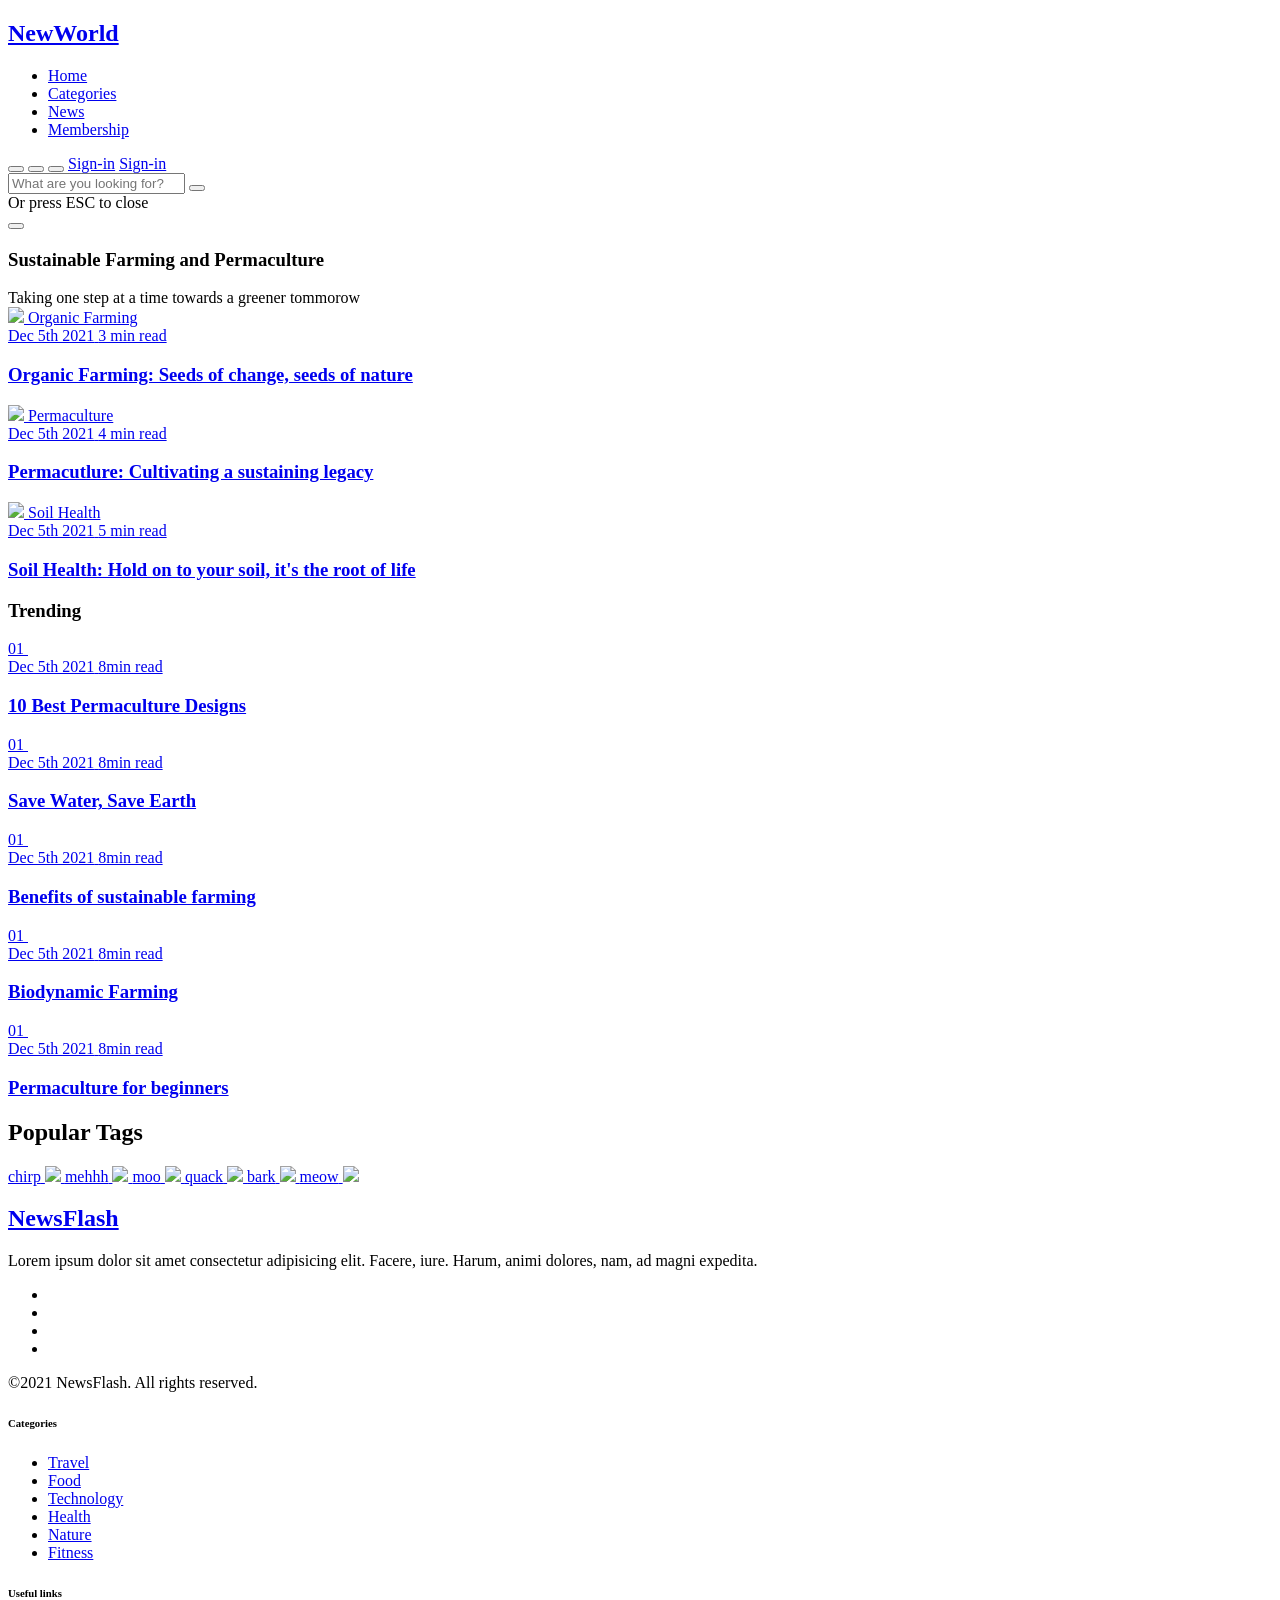
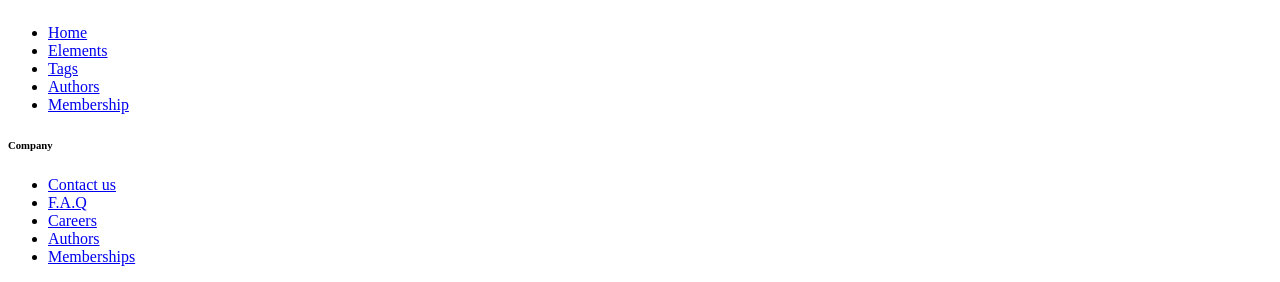
==== index.html @ ade918a9 "adeed index.html" ====
<!DOCTYPE html>
<html lang="en">
<head>
    <meta charset="UTF-8">
    <meta http-equiv="X-UA-Comapatible" content="IE-edge">
    <meta name="viewport" content="width=device-width, initial-scale=1.0">
    <title>Comleted - NewWorld | Home</title>
    <link rel="icon" type="image/png" sizes="32x32" href="./assets/images/favicon.png">
    <link rel="stylesheet" href="https://cdn.jsdelivr.net/npm/remixicon@2.5.0/fonts/remixicon.css">
    <!--<link rel="stylesheet" href="./assets/css/swiper-bundle.min.css">
        <link rel="stylesheet" href="./assets/css/main.css">-->
    <link rel="stylesheet" href="main.css">
    <link rel="stylesheet" href="swiper-bundle.min.css">
</head>
<body>
    <header class="header" id="header">
        <nav class="navbar container">
            <a href=".index.html">
                <h2 class="logo">NewWorld</h2>
            </a>

            <div class="menu" id="menu">
                <ul class="list">
                    <li class="list-item">
                        <a href="/index.html" class="list-link currrent">Home</a>
                    </li>
                    <li class="list-item">
                        <a href="#" class="list-link">Categories</a>
                    </li>
                    <li class="list-item">
                        <a href="#" class="list-link">News</a>
                    </li>
                    <li class="list-item">
                        <a href="#" class="list-link">Membership</a>
                    </li>
                </ul>
            </div>

            <div class="list list-right">
                <button class="btn place-items-center" id="theme-toggle-btn">
                    <i class="ri-sun-line sun-icon"></i>
                    <i class="ri-moon-line moon-icon"></i>
                </button>

                <button class="btn place-items-center" id="search-icon">
                    <i class="ri-search-line"></i>
                </button>

                <button class="btn place-items-center screen-lg-hiddden menu-toggle-icon" id="menu-toggle-icon">
                    <i class="ri-menu-3-line open-menu-icon"></i>
                    <i class="ri-close-line close-menu-icon"></i>
                </button>

                <a href="#" class="list-link screen-sm-hidden">Sign-in</a>
                <a href="#" class="list-link screen-sm-hidden btn sign-up-btn fancy-border">
                    <span>Sign-in</span>
                </a>

            </div>
        </nav>

    </header>
    <div class="search-form-container" id="search-form-container">
        <div class="form-container-inner">
            <form action="" class="form">
                <input type="text" class="form-input" placeholder="What are you looking for?">
                <button class="btn form-btn" type="submit">
                    <i class="ri-search-line"></i>
                </button>
            </form>
            <span class="form-note">Or press ESC to close</span>
        </div>
        <button class="btn form-close-btn place-items-center" id="form-close-btn">
            <i class="ri-close-line"></i>
        </button>
    </div>
<!--featured articles-->
    <section class="featured-articles section-header-offset">

        <div class="featured-articles-container container d-grid">

            <div class="featured-content d-grid">
               
                <div class="headline-banner">
                    <h3 class="headline fancy-border">
                        <span class="place-items-center">Sustainable Farming and Permaculture</span>
                    </h3>
                    <span class="headline-description">Taking one step at a time towards a greener tommorow</span>
                </div>
            
        
                <a href="/post.html" class="article featured-article featured-article-1">
                    <img class="article-image" src="https://www.newsservice.org/getimage.php?p=dGh1bWJ3aWR0aD01MjUmc2dpZD04NzE1MyZzaWQ9MQ==">
                    <span class="aricle-category">Organic Farming</span>
        
                    <div class="article-data-container">
            
                        <div class="article-data">
                             <span>Dec 5th 2021</span>
                            <span class="article-data-spacer"></span>
                            <span>3 min read</span>
                        </div>

                        <h3 class="title article-title">Organic Farming: Seeds of change, seeds of nature</h3>
                   
                    </div>
                 </a>

                <a href="/post2.html" class="article featured-article featured-article-1">
                    <img class="article-image" src="https://i.pinimg.com/564x/12/94/20/1294203b59ebc61946e3ca38ed6cf756.jpg">
                    <span class="aricle-category">Permaculture</span>
        
                    <div class="article-data-container">
            
                        <div class="article-data">
                            <span>Dec 5th 2021</span>
                            <span class="article-data-spacer"></span>
                            <span>4 min read</span>
                        </div>
                        
                        <h3 class="title article-title">Permacutlure: Cultivating a sustaining legacy</h3>
                    
                    </div>
                </a>

        <a href="/post3.html" class="article featured-article featured-article-1">
            <img class="article-image" src="https://i.pinimg.com/564x/bb/bb/dc/bbbbdcc3673e13a12be1ed13583e92b3.jpg">
            <span class="aricle-category">Soil Health</span>
        
            <div class="article-data-container">
            
                <div class="article-data">
                    <span>Dec 5th 2021</span>
                    <span class="article-data-spacer"></span>
                    <span>5 min read</span>
                </div>

                <h3 class="title article-title">Soil Health: Hold on to your soil, it's the root of life</h3>
           
            </div>
        </a>
    
    </div>
    <div class="sidebar d-grid">
        
        <h3 class="title featured-content-title">Trending </h3>
        
        <a href="https://www.bedgardening.com/10-best-permaculture-garden-designs/" class="trending-news-box">
            <div class="trending-news-image-box">
                <span class="trending-number place-items-center">01</span>
                <img scr="https://i.pinimg.com/564x/f9/72/e4/f972e458411a91f9112092af222dc34a.jpg" class="article-image">
            </div>
            <div class="trending-news-data">
                <div class="article-data">
                    <span>Dec 5th 2021</span>
                    <span class="article-data-spacer"></span>
                    <span>8min read</span>
                </div>

                <h3 class="title article-title">10 Best Permaculture Designs</h3>
            </div>
        </a>

        <a href="https://www.volusia.org/services/growth-and-resource-management/environmental-management/natural-resources/water-conservation/25-ways-to-save-water.stml" class="trending-news-box">
            <div class="trending-news-image-box">
                <span class="trending-number place-items-center">01</span>
                <img scr="https://i.pinimg.com/564x/d9/cf/b3/d9cfb329b9b48737bf12c2f20c3cd3eb.jpg" class="article-image">
            </div>
            <div class="trending-news-data">
                <div class="article-data">
                    <span>Dec 5th 2021</span>
                    <span class="article-data-spacer"></span>
                    <span>8min read</span>
                </div>

                <h3 class="title article-title">Save Water, Save Earth</h3>
            </div>
        </a>

        <a href="https://www.thehappychickencoop.com/benefits-of-sustainable-agriculture/" class="trending-news-box">
            <div class="trending-news-image-box">
                <span class="trending-number place-items-center">01</span>
                <img scr="https://www.thehappychickencoop.com/wp-content/uploads/2022/06/Benefits-of-sustainable-agriculture.jpg" class="article-image">
            </div>
            <div class="trending-news-data">
                <div class="article-data">
                    <span>Dec 5th 2021</span>
                    <span class="article-data-spacer"></span>
                    <span>8min read</span>
                </div>

                <h3 class="title article-title">Benefits of sustainable farming</h3>
            </div>
        </a>

        <a href="https://www.trvst.world/environment/what-is-biodynamic-farming-and-why-is-it-important/" class="trending-news-box">
            <div class="trending-news-image-box">
                <span class="trending-number place-items-center">01</span>
                <img scr="https://i.pinimg.com/564x/d0/ca/af/d0caaf5db2765c8995707826312ef12d.jpg" class="article-image">
            </div>
            <div class="trending-news-data">
                <div class="article-data">
                    <span>Dec 5th 2021</span>
                    <span class="article-data-spacer"></span>
                    <span>8min read</span>
                </div>

                <h3 class="title article-title">Biodynamic Farming</h3>
            </div>
        </a>

        <a href="https://www.growforagecookferment.com/permaculture-101-the-basics/" class="trending-news-box">
            <div class="trending-news-image-box">
                <span class="trending-number place-items-center">01</span>
                <img scr="https://www.growforagecookferment.com/wp-content/uploads/2015/02/0013-1024x637.jpg" class="article-image">
            </div>
            <div class="trending-news-data">
                <div class="article-data">
                    <span>Dec 5th 2021</span>
                    <span class="article-data-spacer"></span>
                    <span>8min read</span>
                </div>

                <h3 class="title article-title">Permaculture for beginners</h3>
            </div>
        </a>
    </div>
    </div>
    </section>
    <!--quick read
    <section class="quick-read section">
        
        <div class="container">
            
            <h2 class="title section-title" data-name="Quick read">Quick Read</h2>

            <div class="swiper">
                
                <div class="swiper-wrapper">
                    <!--slides1
                    <a href="#" class="article swiper-slide">
                        <img src="https://i.pinimg.com/564x/c4/1a/b5/c41ab5dc63c0c7cd75a2dbd6ac32125f.jpg" class="article-image">

                        <div class="article-data-container">
                            <div class="article-data">
                                <span>Dec 5th 2021</span>
                                <span class="article-data-spacer"></span>
                                <span>8min read</span>
                            </div>
                            
                            <h3 class="title article-title">Health benefits</h3>
                        </div>
                    </a>
                    <!--slides2
                    <a href="#" class="article swiper-slide">
                        <img src="https://i.pinimg.com/564x/86/a6/a3/86a6a34320b4f268faa8fc07479cd4e5.jpg" class="article-image">

                        <div class="article-data-container">
                            <div class="article-data">
                                <span>Dec 5th 2021</span>
                                <span class="article-data-spacer"></span>
                                <span>8min read</span>
                            </div>
                            
                            <h3 class="title article-title">Health benefits</h3>
                        </div>
                    
                    </a>

                    <!--slides3
                    <a href="#" class="article swiper-slide">
                        <img src="https://i.pinimg.com/564x/ac/22/0a/ac220a168907538fc6ffc6ab741c9e83.jpg" class="article-image">

                        <div class="article-data-container">
                            <div class="article-data">
                                <span>Dec 5th 2021</span>
                                <span class="article-data-spacer"></span>
                                <span>8min read</span>
                            </div>
                            
                            <h3 class="title article-title">Health benefits</h3>
                        </div>
                    
                    </a>
                    <!--slides4
                    <a href="#" class="article swiper-slide">
                        <img src="https://i.pinimg.com/564x/07/63/01/076301ed5cebe8bf5d9e120c8d7db83d.jpg" class="article-image">

                        <div class="article-data-container">
                            <div class="article-data">
                                <span>Dec 5th 2021</span>
                                <span class="article-data-spacer"></span>
                                <span>8min read</span>
                            </div>
                            
                            <h3 class="title article-title">Health benefits</h3>
                        </div>
                    
                    </a>
                    <!--slides5
                    <a href="#" class="article swiper-slide">
                        <img src="https://i.pinimg.com/564x/0c/3b/bf/0c3bbf36401436f8ac8545498e289e78.jpg" class="article-image">

                        <div class="article-data-container">
                            <div class="article-data">
                                <span>Dec 5th 2021</span>
                                <span class="article-data-spacer"></span>
                                <span>8min read</span>
                            </div>
                            
                            <h3 class="title article-title">Health benefits</h3>
                        </div>
                    
                    </a>
                </div>
                <!--navigation
                <div class="swiper-button-prev swiper-controls"></div>
                <div class="swiper-button-next swiper-controls"></div>
                <!-- Pagination --
                <div class="swiper-pagination"></div>
            </div>
        
        </div>
    
    </section>-->

    <section class="popular-tags section"> 

        <div class="container">

            <h2 class="title section-title" data-name="Popular tags">Popular Tags</h2>

            <div class="popular-tags-container d-grid">
                <a href="#" class="article">
                    <span class="tag-name">chirp</span>
                    <img src="https://i.pinimg.com/564x/1a/e8/82/1ae882a1e79becef1444f819e0299744.jpg" class="article-image">
                </a>

                <a href="#" class="article">
                    <span class="tag-name">mehhh</span>
                    <img src="https://i.pinimg.com/564x/bb/bb/dc/bbbbdcc3673e13a12be1ed13583e92b3.jpg" class="article-image">
                </a>

                <a href="#" class="article">
                    <span class="tag-name">moo</span>
                    <img src="https://i.pinimg.com/564x/b2/fd/4e/b2fd4e88f993363c04db005970d44379.jpg" class="article-image">
                </a>

                <a href="#" class="article">
                    <span class="tag-name">quack</span>
                    <img src="https://i.pinimg.com/564x/19/2c/bb/192cbb1a92596d7251e9ffe802092aed.jpg" class="article-image">
                </a>

                <a href="#" class="article">
                    <span class="tag-name">bark</span>
                    <img src="https://i.pinimg.com/564x/0d/a8/5d/0da85d74b42310d53c0ea4006e931eca.jpg" class="article-image">
                </a>

                <a href="#" class="article">
                    <span class="tag-name">meow</span>
                    <img src="https://i.pinimg.com/564x/c8/29/1d/c8291dfdb3b45d7441eeb0b95fd28725.jpg" class="article-image">
                </a>
            </div>
        </div>
        
    </section>

    <!--newsletter
    <section class="newsletter section">

        <div class="container">
            
            <h2 class="title section-title" data-name="newsletter">Newletter</h2>
            
            <div class="form-cotainer-inner">
                <h6 class="title newsletter-title">subs bro</h6>
                <p class="newsletter-description">Lorem ipsum dolor sit amet consectetur adipisicing elit. Sequi?</p>

                <form action="" class="form-input" placeholder="Enter your email">
                    ,<button class="btn form-btn" type="submit">
                        <i class="ri-mail-send-line"></i>
                    </button>
                </form>
            </div>
        
        </div>
    
    </section>-->
<!--footer-->
    <footer class="footer section">

        <div class="footer-container container d-grid">
            
            <div class="company-data">
                <a href="./index.html">
                    <h2 class="logo">NewsFlash</h2>
                </a>
                <p class="company-description">Lorem ipsum dolor sit amet consectetur adipisicing elit. Facere, iure. Harum, animi dolores, nam, ad magni expedita.</p>
                
                <ul class="list social-media">
                    <li class="list-item">
                        <a href="#" class="list-link"><i class="ri-instagram-line"></i></a>
                    </li>
                    <li class="list-item">
                        <a href="#" class="list-link"><i class="ri-facebook-circle-line"></i></a>
                    </li>
                    <li class="list-item">
                        <a href="#" class="list-link"><i class="ri-twitter-line"></i></a>
                    </li>
                    <li class="list-item">
                        <a href="#" class="list-link"><i class="ri-pinterest-line"></i></a>
                    </li>
                </ul>

                <span class="copyright-notice">&copy;2021 NewsFlash. All rights reserved.</span>
            </div>

            <div>
                <h6 class="title footer-title">Categories</h6>
                
                <ul class="footer-list list">
                    <li class="list-item">
                        <a href="#" class="list-link">Travel</a>
                    </li>
                    <li class="list-item">
                        <a href="#" class="list-link">Food</a>
                    </li>
                    <li class="list-item">
                        <a href="#" class="list-link">Technology</a>
                    </li>
                    <li class="list-item">
                        <a href="#" class="list-link">Health</a>
                    </li>
                    <li class="list-item">
                        <a href="#" class="list-link">Nature</a>
                    </li>
                    <li class="list-item">
                        <a href="#" class="list-link">Fitness</a>
                    </li>
                </ul>

            </div>

            <div>
                <h6 class="title footer-title">Useful links</h6>
                
                <ul class="footer-list list">
                    <li class="list-item">
                        <a href="#" class="list-link">Home</a>
                    </li>
                    <li class="list-item">
                        <a href="#" class="list-link">Elements</a>
                    </li>
                    <li class="list-item">
                        <a href="#" class="list-link">Tags</a>
                    </li>
                    <li class="list-item">
                        <a href="#" class="list-link">Authors</a>
                    </li>
                    <li class="list-item">
                        <a href="#" class="list-link">Membership</a>
                    </li>
                </ul>

            </div>

            <div>
                <h6 class="title footer-title">Company</h6>
                
                <ul class="footer-list list">
                    <li class="list-item">
                        <a href="#" class="list-link">Contact us</a>
                    </li>
                    <li class="list-item">
                        <a href="#" class="list-link">F.A.Q</a>
                    </li>
                    <li class="list-item">
                        <a href="#" class="list-link">Careers</a>
                    </li>
                    <li class="list-item">
                        <a href="#" class="list-link">Authors</a>
                    </li>
                    <li class="list-item">
                        <a href="#" class="list-link">Memberships</a>
                    </li>
                </ul>

            </div>

        </div>
        
    </footer>

    <!--<script src="./assets/js/swiper-bundle.min.js"></script>
    <script src="./assets/js/main.js"></script>-->
    <script src="assets.js"></script>
</body>
</html>
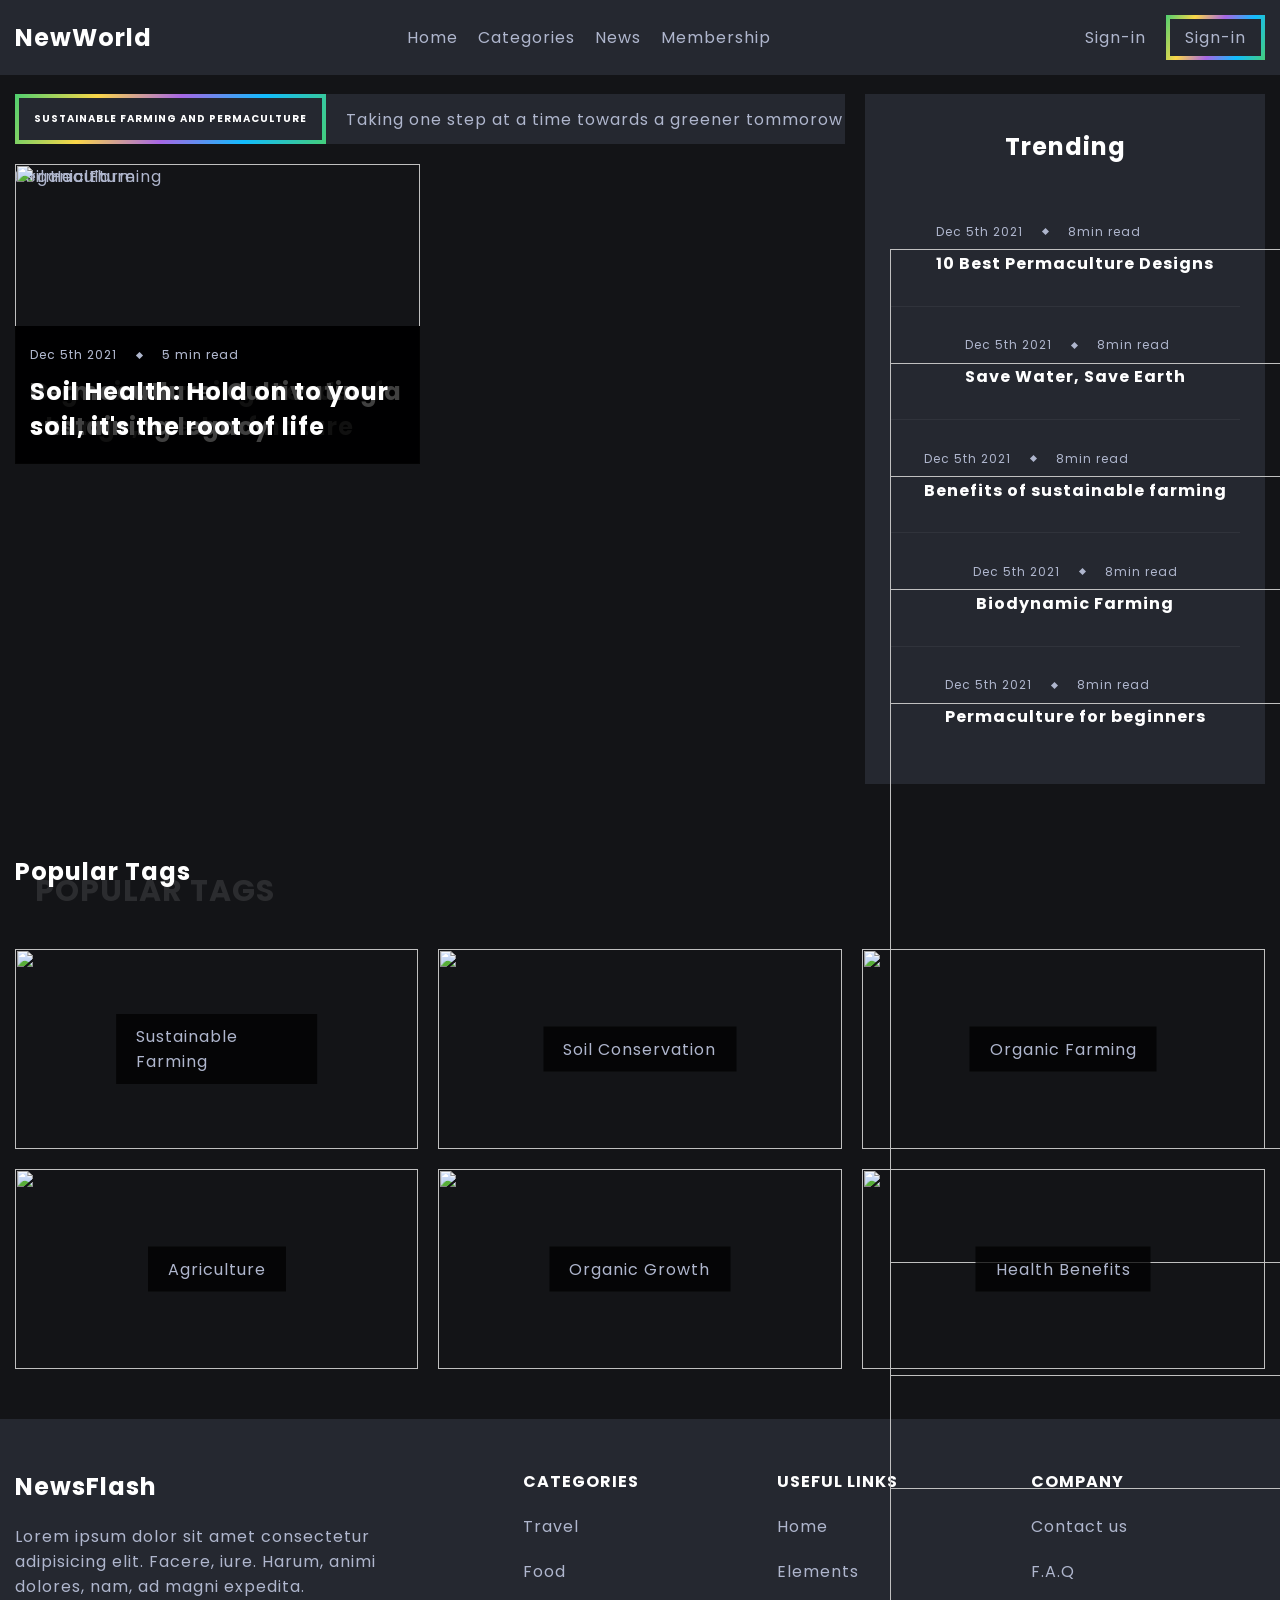
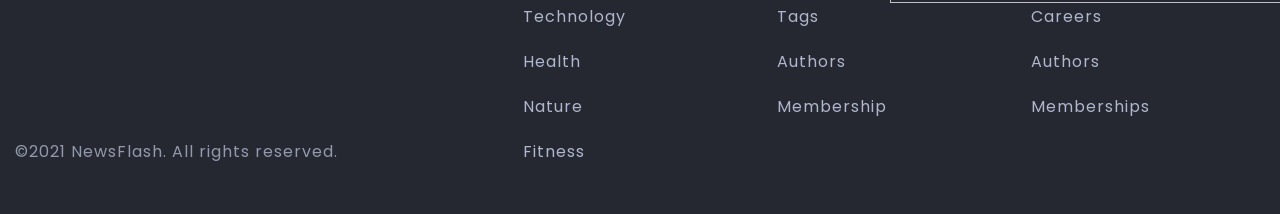
==== commit 385eec14: "Update index.html" ====
--- a/index.html
+++ b/index.html
@@ -331,33 +331,33 @@
             <h2 class="title section-title" data-name="Popular tags">Popular Tags</h2>
 
             <div class="popular-tags-container d-grid">
-                <a href="#" class="article">
-                    <span class="tag-name">chirp</span>
+                <a href="https://www.nal.usda.gov/farms-and-agricultural-production-systems/sustainable-agriculture#:~:text=Sustainable%20agriculture%20is%20farming%20in,best%20use%20of%20nonrenewable%20resources." class="article">
+                    <span class="tag-name">Sustainable Farming</span>
                     <img src="https://i.pinimg.com/564x/1a/e8/82/1ae882a1e79becef1444f819e0299744.jpg" class="article-image">
                 </a>
 
-                <a href="#" class="article">
-                    <span class="tag-name">mehhh</span>
+                <a href="https://www.johnstonnc.com/swc/content.cfm?pageid=wisc#:~:text=Soil%20conservation%20is%20a%20%22combination,producing%20a%20fertile%20healthy%20environment." class="article">
+                    <span class="tag-name">Soil Conservation</span>
                     <img src="https://i.pinimg.com/564x/bb/bb/dc/bbbbdcc3673e13a12be1ed13583e92b3.jpg" class="article-image">
                 </a>
 
-                <a href="#" class="article">
-                    <span class="tag-name">moo</span>
+                <a href="https://en.wikipedia.org/wiki/Organic_farming" class="article">
+                    <span class="tag-name">Organic Farming</span>
                     <img src="https://i.pinimg.com/564x/b2/fd/4e/b2fd4e88f993363c04db005970d44379.jpg" class="article-image">
                 </a>
 
-                <a href="#" class="article">
-                    <span class="tag-name">quack</span>
+                <a href="https://en.wikipedia.org/wiki/Agriculture" class="article">
+                    <span class="tag-name">Agriculture</span>
                     <img src="https://i.pinimg.com/564x/19/2c/bb/192cbb1a92596d7251e9ffe802092aed.jpg" class="article-image">
                 </a>
 
-                <a href="#" class="article">
-                    <span class="tag-name">bark</span>
+                <a href="https://en.wikipedia.org/wiki/Organic_growth" class="article">
+                    <span class="tag-name">Organic Growth</span>
                     <img src="https://i.pinimg.com/564x/0d/a8/5d/0da85d74b42310d53c0ea4006e931eca.jpg" class="article-image">
                 </a>
 
-                <a href="#" class="article">
-                    <span class="tag-name">meow</span>
+                <a href="https://en.wikipedia.org/wiki/Organic_farming#:~:text=It%20can%20also%20help%20to,wider%20range%20of%20essential%20nutrients." class="article">
+                    <span class="tag-name">Health Benefits</span>
                     <img src="https://i.pinimg.com/564x/c8/29/1d/c8291dfdb3b45d7441eeb0b95fd28725.jpg" class="article-image">
                 </a>
             </div>
@@ -495,4 +495,4 @@
     <script src="./assets/js/main.js"></script>-->
     <script src="assets.js"></script>
 </body>
-</html>+</html>
--- a/main.css
+++ b/main.css
@@ -0,0 +1,841 @@
+@import url('https://fonts.googleapis.com/css2?family=Poppins:wght@300;400;600;700&display=swap');
+
+/* Custom properties */
+:root{
+    --light-color: #fff;
+    --light-color-alt: #afb6cd;
+    --primary-background-color: #131417;
+    --secondary-background-color: #252830;
+    --hover-light-color: var(--light-color);
+    --hover-dark-color: var(--primary-background-color);
+    --gradient-color: linear-gradient(
+        115deg,#4fcf70,#fad648,#a767e5,#12bcfe,#44ce7b);
+    --transparent-light-color: rgba(255,255,255,.05);
+    --transparent-dark-color: rgba(0,0,0,.75);
+    --font-family: 'Poppins', sans-serif;
+    --font-size-xsm: 1.2rem;
+    --font-size-sm: 1.6rem;
+    --font-size-md: 2.4rem;
+    --font-size-lg: 3rem;
+    --font-size-xl: 4rem;
+    --gap: 2rem;
+    --margin-sm: 2rem;
+    --margin-md: 3rem;
+    --item-min-height-sm: 20rem;
+    --item-min-height-md: 30rem;
+}
+
+/* Base styles */
+*{
+    margin: 0;
+    padding: 0;
+    box-sizing: border-box;
+}
+
+html{
+    font-size: 62.5%;
+}
+
+body{
+    font-family: var(--font-family);
+    font-size: var(--font-size-sm);
+    color: var(--light-color-alt);
+    background-color: var(--primary-background-color);
+    letter-spacing: 1px;
+    transition: background-color .25s,color .25s;
+}
+
+a{
+    color: inherit;
+    text-decoration: none;
+}
+
+ul{
+    list-style: none;
+}
+
+img{
+    max-width: 100%;
+}
+
+input,
+button {
+  font: inherit;
+  color: inherit;
+  border: none;
+  background-color: transparent;
+}
+
+i{
+    font-size: var(--font-size-md);
+}
+/* Theme color change */
+body.light-theme{
+    --light-color: #3d3d3d;
+    --light-color-alt: rgba(0,0,0,.6);
+    --primary-background-color: #fff;
+    --secondary-background-color: #f1f1f1;
+    --hover-light-color: #fff;
+    --transparent-dark-color: var(--secondary-background-color);
+    --transparent-light-color: rgba(0,0,0,.1);
+}
+/* Reusable classes */
+.container{
+    max-width: 160rem;
+    margin: 0 auto;
+    padding: 0 1.5rem;
+}
+
+.place-items-center{
+    display: inline-flex;
+    align-items: center;
+    justify-content: center;
+}
+
+.section:not(.featured-articles){
+    padding-block: 5rem;
+}
+
+.d-grid{
+    display: grid;
+}
+
+.screen-sm-hidden{
+    display: none;
+}
+/* Header */
+.header{
+    background-color: var(--secondary-background-color);
+    position: fixed;
+    top: 0;
+    left: 0;
+    width: 100%;
+    z-index: 999;
+}
+
+.navbar{
+    display: flex;
+    align-items: center;
+    justify-content: space-between;
+    padding-block: 1.5rem;
+}
+
+.logo{
+    font-size: var(--font-size-md);
+    color: var(--light-color);
+}
+
+.menu{
+    position: absolute;
+    top: 8.5rem;
+    right: 1.5rem;
+    width: 23rem;
+    padding: 1.5rem;
+    background-color:var(--secondary-background-color);
+    opacity: 0;
+    transform: scale(0);
+    transition: opacity .25s ease-in;
+}
+
+.list{
+    display: flex;
+    align-items: center;
+    gap: var(--gap);
+}
+
+.menu > .list{
+    flex-direction: column;
+}
+
+.list-link.current{
+    color: var(--light-color);
+}
+
+.close-menu-icon{
+    display: none;
+}
+
+.btn{
+    cursor: pointer;
+}
+
+.list-link:hover,
+.btn:hover,
+.btn:hover span{
+    color: var(--light-color);
+}
+
+.moon-icon{
+    display: none;
+}
+
+.light-theme .sun-icon{
+    display: none;
+}
+
+.light-theme .moon-icon{
+    display: block;
+}
+/* Header JavaScript Styles */
+.header.activated{
+    box-shadow: 0 1px .5rem var(--transparent-light-color);
+}
+
+.menu.activated{
+    box-shadow: 1px 1px 1rem var(--transparent-light-color);
+    opacity: 1;
+    transform: scale(1);
+}
+
+.menu-toggle-icon.activated .open-menu-icon{
+    display: none;
+}
+
+.menu-toggle-icon.activated .close-menu-icon{
+    display: block;
+}
+
+/* Search */
+.search-form-container{
+    width: 100%;
+    max-width: 100%;
+    height: 100vh;
+    background-color: var(--primary-background-color);
+    position: fixed;
+    top: 0;
+    left: 0;
+    z-index: 9999;
+    display: flex;
+    opacity: 0;
+    transform: scale(0);
+    transition: opacity .5s;
+}
+
+.form-container-inner{
+    margin: auto;
+    display: flex;
+    flex-direction: column;
+    gap: var(--gap);
+    text-align: center;
+}
+
+.form{
+    display: flex;
+    justify-content: center;
+}
+
+.form-input,
+.form-btn{
+    display: inline-block;
+    outline: none;
+    border: 2px solid var(--secondary-background-color);
+    padding: 1.5rem;
+    color: var(--light-color-alt);
+}
+
+.form-input{
+    border-right: none;
+    width: 100%;
+    background-color: var(--primary-background-color);
+}
+
+.form-btn{
+    margin-left: -.5rem;
+    border-left: none;
+    background-color: var(--secondary-background-color);
+    text-transform: uppercase;
+    width: 8rem;
+}
+
+.form-note{
+    font-size: var(--font-size-xsm);
+    align-self: flex-end;
+}
+
+.form-close-btn{
+    position: absolute;
+    top: 1.5rem;
+    right: 1.5rem;
+    border: 2px solid var(--secondary-background-color);
+    width: 4rem;
+    height: 4rem;
+    display: flex;
+}
+
+/* Form JavaScript styles */
+.search-form-container.activated{
+    opacity: 1;
+    transform: scale(1);
+}
+
+/* Featured articles */
+.featured-articles{
+    padding-block: 2rem;
+}
+
+.section-header-offset{
+    margin-top: 7.4rem;
+}
+
+.featured-articles-container,
+.featured-content{
+    gap: var(--gap);
+}
+
+.headline-banner{
+    background-color: var(--secondary-background-color);
+    display: flex;
+    align-items: center;
+    gap: var(--gap);
+    font-size: var(--font-size-xsm);
+}
+
+.headline{
+    background-color: #000;
+    color: var(--light-color);
+    font-size: 1rem;
+    text-transform: uppercase;
+    text-align: center;
+    letter-spacing: 1px;
+    padding: 4px;
+    height: 100%;
+}
+
+.headline span{
+    height: inherit;
+}
+
+.fancy-border{
+    position: relative;
+    overflow: hidden;
+}
+
+.fancy-border::before{
+    content: "";
+    position: absolute;
+    top: 0;
+    left: 0;
+    width: 200%;
+    height: 100%;
+    background: var(--gradient-color);
+    background-size: 50% 100%;
+    z-index: 5;
+}
+
+.fancy-border span{
+    position: relative;
+    z-index: 10;
+    display: inline-flex;
+    background-color: var(--secondary-background-color);
+    padding: .6rem 1.5rem;
+}
+
+.article{
+    position: relative;
+    min-height: var(--item-min-height-md);
+}
+
+.article-image{
+    position: absolute;
+    width: 100%;
+    height: 100%;
+    object-fit: cover;
+    transition: transform .25s;
+}
+
+.article-category{
+    position: absolute;
+    top: 1rem;
+    right: 1rem;
+    padding: 1rem;
+    background-color:var(--primary-background-color);
+    font-size: 1rem;
+    color: var(--light-color);
+    text-transform: uppercase;
+    z-index: 10;
+}
+
+.article-data-container{
+    width: 100%;
+    position: absolute;
+    left: 0;
+    bottom: 0;
+    padding: 2rem 1.5rem;
+    background-color: var(--transparent-dark-color);
+    z-index: 10;
+    transition: background-color .5s;
+}
+
+/* Light theme color hover styles */
+.article:hover .article-data-container{
+    background-color: var(--hover-dark-color);
+    color: var(--hover-light-color);
+}
+
+.article:hover .article-data-spacer{
+    background-color: var(--hover-light-color);
+}
+
+.article:hover .article-title{
+    color: var(--hover-light-color);
+}
+
+
+.article-data{
+    display: flex;
+    align-items: center;
+    gap: var(--gap);
+    font-size: var(--font-size-xsm);
+    margin-bottom: 1rem;
+}
+
+.article-data-spacer{
+    width: .5rem;
+    height: .5rem;
+    background-color: var(--light-color-alt);
+    transform: rotate(45deg);
+}
+
+.title{
+    color: var(--light-color);
+}
+
+.article-title{
+    font-size: var(--font-size-md);
+}
+
+/* Sidebar */
+.sidebar{
+    background-color: var(--secondary-background-color);
+    padding: 2.5rem;
+}
+
+.trending-news-box{
+    display: flex;
+    flex-direction: column;
+    gap: var(--gap);
+    padding-block: 2rem;
+    border-bottom: 1px solid var(--transparent-light-color);
+}
+
+.trending-news-box:last-of-type{
+    border-bottom: none;
+}
+
+.featured-content-title{
+    font-size: var(--font-size-md);
+    text-align: center;
+    padding: 1rem;
+}
+
+.trending-news-img-box{
+    position: relative;
+    width: 100%;
+    height: var(--item-min-height-sm);
+}
+
+.trending-number{
+    position: absolute;
+    top: -1rem;
+    left: -1rem;
+    z-index: 15;
+    width: 3rem;
+    height: 3rem;
+    background-color: var(--secondary-background-color);
+    color: var(--light-color);
+    border-radius: 50%;
+}
+
+.trending-news-data .article-title{
+    font-size: var(--font-size-sm);
+}
+
+.trending-news-box:hover .article-title{
+    color: var(--light-color-alt);
+}
+
+/* Quick read */
+.section-title{
+    position: relative;
+    font-size: var(--font-size-md);
+    margin-bottom: 6rem;
+}
+
+.section-title::before{
+    content: attr(data-name);
+    font-size: var(--font-size-lg);
+    text-transform: uppercase;
+    opacity: -1;
+    position: absolute;
+    top: 1.5rem;
+    left: 2rem;
+}
+
+.section-title::after{
+    content: attr(data-name);
+    font-size: var(--font-size-lg);
+    text-transform: uppercase;
+    opacity: .1;
+    position: absolute;
+    top: 1.5rem;
+    left: 2rem;
+}
+
+.article.swiper-slide{
+    height: 40rem;
+}
+.swiper-wrapper{
+    height: auto;
+}
+.swiper-controls{
+    width: 3.5rem;
+    height: 3.5rem;
+    background-color: var(--secondary-background-color);
+}
+.swiper-controls::after{
+    font-size: 1.6rem;
+    color: var(--light-color);
+}
+.swiper-pagination{
+    bottom: .5rem !important;
+}
+.swiper-pagination-bullet{
+    background-color: var(--light-color);
+}
+/*popular tags*/
+.popular-tags-container{
+    gap: var(--gap);
+}
+.popular-tags-container .article{
+    min-height: var(--item-min-height-sm);
+    overflow: hidden;
+}
+.tag-name{
+    position: absolute;
+    top: 50%;
+    left: 50%;
+    transform: translate(-50%,-50%);
+    background-color: var(--transparent-dark-color);
+    padding: 1rem 2rem;
+    z-index: 10;
+}
+.popular-tags-container .article:hover .tag-name{
+    color: var(--light-color);
+}
+.popular-tags-container .article:hover .article-image{
+    transform: scale(1.05);
+}
+.newsletter{
+    padding-bottom: 6rem;
+}
+.newsletter-title{
+    font-size: var(--font-size-lg);
+}
+.newsletter-description{
+    margin-bottom: 3rem;
+}
+/*footer*/
+.footer{
+    background-color: var(--secondary-background-color);
+}
+
+.footer-container{
+    gap: var(--gap);
+}
+
+.company-data{
+    display: flex;
+    flex-direction: column;
+    order: 1;
+}
+
+.company-description{
+    margin-block: var(--margin-sm);
+    max-width: 75%;
+}
+
+.social-media{
+    margin-bottom: var(--margin-md);
+}
+
+.copyright-notice{
+    opacity: .8;
+}
+
+.footer-list{
+    flex-direction: column;
+    align-items: flex-start;
+}
+
+.footer-title{
+    font-size: var(--font-size-sm);
+    text-transform: uppercase;
+    margin-bottom: var(--margin-sm);
+}
+
+/* Scrollbar */
+::-webkit-scrollbar {
+    width: 1rem;
+}
+  
+::-webkit-scrollbar-track {
+    background: #f1f1f1;
+}
+  
+::-webkit-scrollbar-thumb {
+    background: #3f4254;
+}
+  
+::-webkit-scrollbar-thumb:hover {
+    background: #2e303b;
+}
+/*blog post*/
+.blog-post{
+    padding-bottom: 5rem;
+}
+
+.blog-post-data{
+    display: flex;
+    flex-direction: column;
+    align-items: center;
+    text-align: center;
+    padding-block: 2.5rem;
+}
+
+.blog-post-title{
+    font-size: clamp(3rem, 5vw, 6rem); 
+}
+
+.blog-post-data .article-data{
+    margin-bottom: 2.5rem;
+}
+
+.blog-post-data img{
+    width: 100%;
+    height: var(--item-min-height-sm);
+    object-fit: cover;
+    object-position: center 10%;
+}
+
+.blog-post-container .container{
+    max-width: 90rem;
+    padding: 0;
+    display: flex;
+    flex-direction: column;
+    gap: var(--gap);
+}
+
+.quote{
+    background-color: var(--secondary-background-color);
+    padding: 2.5rem;
+}
+
+.quote p{
+    font-style: italic;
+}
+
+.quote span{
+    font-size: 5rem;
+}
+
+.author{
+    margin-top: 5rem;
+    gap: var(--gap);
+}
+
+.author{
+    background-color: var(--secondary-background-color);
+}
+
+.author-image-box{
+    position: relative;
+    height: var(--item-min-height-sm);
+}
+
+.author-about{
+    padding: 1.5rem;
+    display: flex;
+    flex-direction: column;
+    gap: 1rem;
+}
+
+.author-name{
+    color: var(--light-color);
+    font-weight: 400;
+}
+
+.author-about p{
+    max-width: 50rem;
+    margin-bottom: 1rem;
+}
+
+.author-about .social-media{
+    margin-top: auto;
+    margin-bottom: 0;
+}
+/*media queries*/
+@media screen and (min-width: 700px) {
+
+    .trending-news-box{
+        flex-direction: row;
+        align-items: center;
+    }
+
+    .trending-news-img-box{
+        width: 50%;
+    }
+
+    .trending-news-data{
+        margin: auto;
+        text-align: center;
+    }
+    
+    .newsletter-description{
+        max-width: 40rem;
+    }
+
+    .form-container-inner{
+        align-items: center;
+    }
+
+    .popular-tags-container,
+    .footer-container{
+        grid-template-columns: repeat(2, 1fr);
+    }
+
+    .company-data{
+        order: 0;
+    }
+
+    .author{
+        grid-template-columns: 25rem 1fr;
+    }
+}
+
+@media screen and (min-width: 768px) {
+
+    .featured-content{
+        grid-template-columns: repeat(4, 1fr);
+        grid-template-rows: 5rem repeat(4, 1fr);
+    }
+
+    .headline-banner{
+        grid-column: 1/-1;
+        font-size: var(--font-size-sm);
+    }
+    
+    .featured-article{
+        grid-column: 3/-1;
+        grid-row: 2/4;
+    }
+
+    .featured-article-1{
+        grid-column: 1/3;
+    }
+    
+    .featured-article-3{
+        grid-column: 1/-1;
+        grid-row: 4/6;
+    }
+
+    .older-posts .article{
+        grid-template-columns: 25rem 1fr;
+        
+    }
+
+    .older-posts-article-image-wrapper{
+        height: auto;
+    }
+
+    .blog-post-data img{
+        height: var(--item-min-height-md);;
+    }
+}
+
+@media screen and (min-width: 1024px) {
+    .menu{
+        position: static;
+        width: initial;
+        padding: initial;
+        background-color: transparent;
+        opacity: 1;
+        transform: scale(1);
+    }
+
+    .menu > .list{
+        flex-direction: row;
+    }
+
+    .screen-lg-hidden{
+        display: none;
+    }
+
+    .screen-sm-hidden{
+        display: block;
+    }
+
+    .sign-up-btn{
+        padding: 4px;
+    }
+
+    /* Fancy button animation effect */
+    .btn.fancy-border:hover::before{
+        animation: animate_border .75s linear infinite
+    }
+
+    @keyframes animate_border{
+        to{
+            transform:translateX(-50%)
+        }
+    }
+
+    .featured-articles-container{
+        grid-template-columns: 1fr 40rem;
+    }
+
+    .trending-news-img-box{
+        width: 10rem;
+        height: 10rem;
+    }
+
+    .popular-tags-container{
+        grid-template-columns: repeat(3, 1fr);
+    }
+
+    .footer-container{
+        grid-template-columns: repeat(5, 1fr);
+    }
+
+    .company-data{
+        grid-column: span 2;
+    }
+
+    .company-description{
+        max-width: 85%;
+    }
+
+    .copyright-notice{
+        margin-top: auto;
+    }
+
+    .blog-post-data img{
+        height: 40rem;
+    }
+}
+
+@media screen and (min-width: 1200px) {
+    .older-posts-grid-wrapper{
+        grid-template-columns: repeat(2, 1fr);
+    }
+}
+@media screen and (min-width: 1500px) {
+    .featured-article{
+        grid-column: 3/-1;
+    }
+    
+    .featured-article-1{
+        grid-column: 1/3;
+        grid-row: 2/-1;
+    }
+
+}
